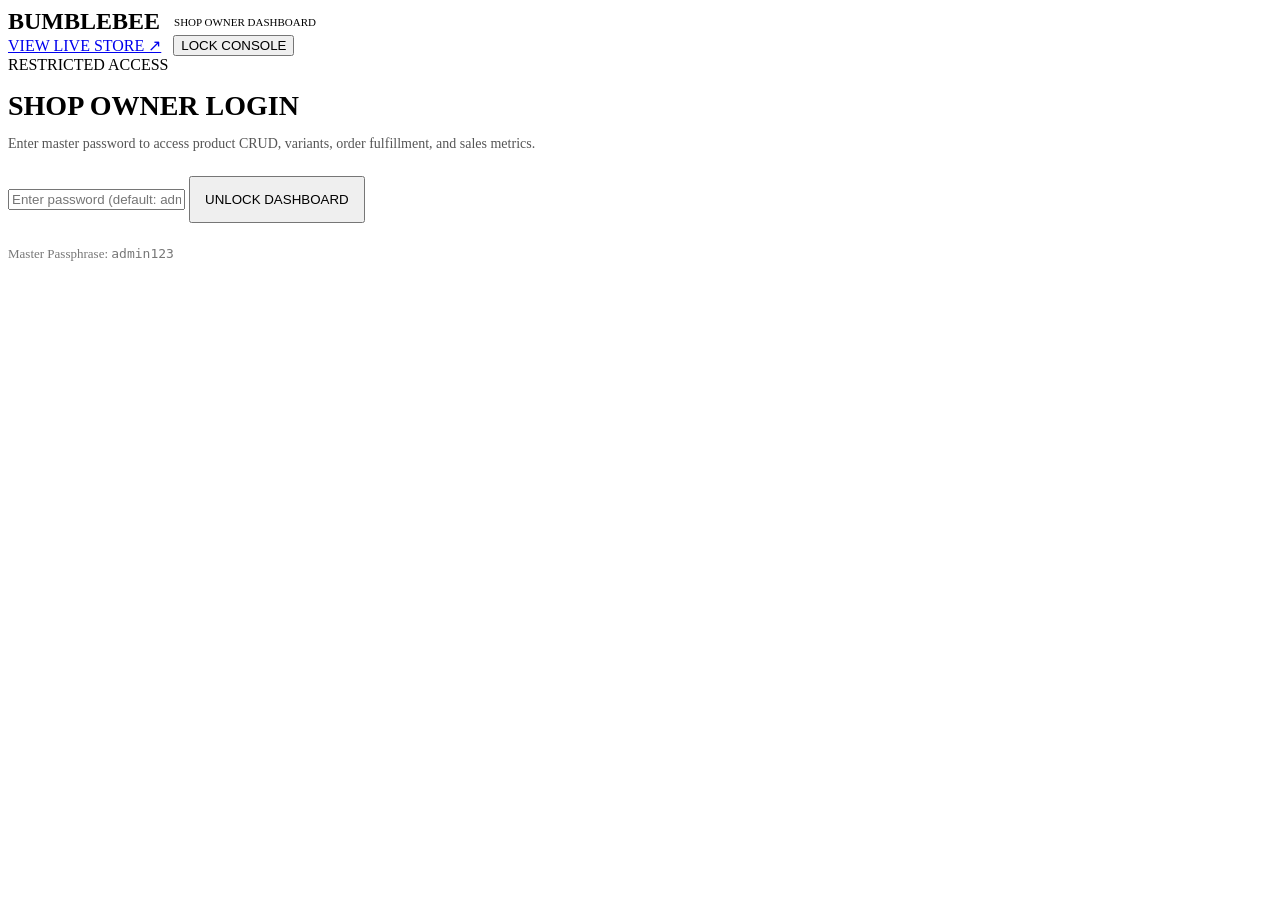
==== public/admin.html @ fe187dd0 "vercel" ====
<!DOCTYPE html>
<html lang="en">
<head>
  <meta charset="UTF-8">
  <meta name="viewport" content="width=device-width, initial-scale=1.0">
  <title>Admin Command // BUMBLEBEE Dashboard</title>
  <link rel="stylesheet" href="/css/style.css">
  <link rel="stylesheet" href="/css/admin.css">
</head>
<body class="admin-page-body">
  <!-- Top Nav -->
  <nav class="admin-nav">
    <div style="display:flex; align-items:center; gap:14px;">
      <span style="font-family:var(--font-display); font-size:24px; font-weight:900;" data-brand-name>BUMBLEBEE</span>
      <span class="badge-brutal badge-yellow" style="font-size:11px;">SHOP OWNER DASHBOARD</span>
    </div>
    <div style="display:flex; align-items:center; gap:12px;">
      <a href="/" target="_blank" class="btn-brutal btn-sm btn-cyan">VIEW LIVE STORE ↗</a>
      <button class="btn-brutal btn-sm btn-pink" onclick="Admin.logout()">LOCK CONSOLE</button>
    </div>
  </nav>

  <!-- Password Gate -->
  <div id="admin-gate-screen" class="admin-gate-card">
    <span class="badge-brutal badge-pink">RESTRICTED ACCESS</span>
    <h1 style="font-size:28px; margin: 16px 0 10px;">SHOP OWNER LOGIN</h1>
    <p style="font-size:14px; color:#555; margin-bottom:24px;">
      Enter master password to access product CRUD, variants, order fulfillment, and sales metrics.
    </p>

    <form onsubmit="event.preventDefault(); Admin.login(document.getElementById('gate-password').value);">
      <input type="password" id="gate-password" class="input-brutal" placeholder="Enter password (default: admin123)" style="text-align:center; margin-bottom:18px;" required>
      <button type="submit" class="btn-brutal btn-yellow btn-block" style="padding:14px;">UNLOCK DASHBOARD</button>
    </form>
    <div style="font-size:13px; color:#777; margin-top:18px;">Master Passphrase: <code>admin123</code></div>
  </div>

  <!-- Main Dashboard -->
  <main id="admin-main-dashboard" class="admin-container" style="display:none;">
    <div class="admin-header-row">
      <div>
        <h1 style="font-size:38px;">COMMAND CENTER</h1>
        <p style="font-size:15px; color:#555;">Live inventory and order monitoring backed by MongoDB Atlas.</p>
      </div>
      <div style="display:flex; gap:12px;">
        <button class="btn-brutal btn-yellow" onclick="openAddProductModal()">+ ADD NEW PRODUCT</button>
      </div>
    </div>

    <!-- Stats (NO DECIMALS, RESPONSIVE FONT SCALING) -->
    <div class="admin-stats-grid">
      <div class="stat-card stat-yellow">
        <div class="stat-title">TOTAL STORE REVENUE</div>
        <div class="stat-value" id="stat-total-revenue">&#8377;0</div>
      </div>
      <div class="stat-card stat-cyan">
        <div class="stat-title">TOTAL ORDERS PLACED</div>
        <div class="stat-value" id="stat-total-orders">0</div>
      </div>
      <div class="stat-card stat-pink">
        <div class="stat-title">ACTIVE INVENTORY PIECES</div>
        <div class="stat-value" id="stat-total-products">0</div>
      </div>
      <div class="stat-card stat-green">
        <div class="stat-title">AVERAGE ORDER VALUE</div>
        <div class="stat-value" id="stat-aov">&#8377;0</div>
      </div>
    </div>

    <!-- Admin Tabs -->
    <div class="admin-tab-bar">
      <button id="admin-tab-products" class="admin-tab-btn active" onclick="switchAdminTab('products')">PRODUCT INVENTORY (CRUD &amp; VARIANTS)</button>
      <button id="admin-tab-orders" class="admin-tab-btn" onclick="switchAdminTab('orders')">CUSTOMER ORDERS &amp; FULFILLMENT</button>
    </div>

    <!-- View 1: Products Table -->
    <section id="admin-view-products" class="admin-table-card">
      <div style="display:flex; justify-content:space-between; align-items:center; margin-bottom:18px;">
        <div>
          <h2 style="font-size:22px;">CATALOG MANAGEMENT</h2>
          <p style="font-size:14px; color:#666;">Click any product row to inspect specifications and color variant photos.</p>
        </div>
        <button class="btn-brutal btn-sm btn-yellow" onclick="openAddProductModal()">+ ADD PRODUCT</button>
      </div>

      <table class="admin-table">
        <thead>
          <tr>
            <th>THUMB</th>
            <th>PRODUCT &amp; CATEGORY</th>
            <th>PRICE</th>
            <th>STOCK STATUS</th>
            <th>SIZES</th>
            <th>ACTIONS</th>
          </tr>
        </thead>
        <tbody id="admin-products-tbody"></tbody>
      </table>
    </section>

    <!-- View 2: Orders Table -->
    <section id="admin-view-orders" class="admin-table-card" style="display:none;">
      <div style="margin-bottom:18px;">
        <h2 style="font-size:22px;">CUSTOMER ORDERS</h2>
        <p style="font-size:14px; color:#666;">Click any order row to open shipment and customer inspection modal.</p>
      </div>

      <table class="admin-table">
        <thead>
          <tr>
            <th>ORDER ID</th>
            <th>CUSTOMER</th>
            <th>CITY / STATE</th>
            <th>ITEMS</th>
            <th>TOTAL (NO DECIMALS)</th>
            <th>FULFILLMENT STATUS</th>
            <th>TRACKING ID</th>
          </tr>
        </thead>
        <tbody id="admin-orders-tbody"></tbody>
      </table>
    </section>
  </main>

  <!-- ADD / EDIT PRODUCT MODAL (WITH SIZES & VARIANT IMAGE BUILDER) -->
  <div class="cart-drawer-overlay" id="product-form-modal-overlay" onclick="closeProductModal()"></div>
  <div id="product-form-modal" style="position:fixed; top:50%; left:50%; transform:translate(-50%, -50%); width:90%; max-width:780px; max-height:90vh; overflow-y:auto; background:#fff; border:var(--border); box-shadow:var(--shadow-lg); z-index:4000; display:none; padding:36px;">
    <div style="display:flex; justify-content:space-between; align-items:center; border-bottom:2px solid #000; padding-bottom:14px; margin-bottom:20px;">
      <h2 id="product-modal-title" style="font-size:24px;">ADD NEW PRODUCT</h2>
      <button class="btn-brutal btn-sm btn-white" onclick="closeProductModal()">✕</button>
    </div>

    <form id="product-form" onsubmit="handleSaveProduct(event)">
      <input type="hidden" id="prod-edit-id">

      <div style="display:grid; grid-template-columns:2fr 1fr; gap:16px; margin-bottom:16px;">
        <div>
          <label style="display:block; font-size:13px; font-weight:800; margin-bottom:6px;">PRODUCT TITLE *</label>
          <input type="text" id="prod-name" class="input-brutal" required placeholder="e.g. Acid Cyber Windbreaker">
        </div>
        <div>
          <label style="display:block; font-size:13px; font-weight:800; margin-bottom:6px;">CATEGORY *</label>
          <select id="prod-category" class="select-brutal">
            <option value="Tops & Tees">Tops & Tees</option>
            <option value="Hoodies & Outerwear">Hoodies & Outerwear</option>
            <option value="Bottoms & Cargos">Bottoms & Cargos</option>
            <option value="Footwear">Footwear</option>
            <option value="Cyber Accessories">Cyber Accessories</option>
          </select>
        </div>
      </div>

      <div style="display:grid; grid-template-columns:1fr 1fr 1fr; gap:16px; margin-bottom:16px;">
        <div>
          <label style="display:block; font-size:13px; font-weight:800; margin-bottom:6px;">PRICE (&#8377;) *</label>
          <input type="number" id="prod-price" class="input-brutal" required min="0" step="1" placeholder="1999">
        </div>
        <div>
          <label style="display:block; font-size:13px; font-weight:800; margin-bottom:6px;">COMPARE AT PRICE (&#8377;)</label>
          <input type="number" id="prod-compare-price" class="input-brutal" min="0" step="1" placeholder="2999">
        </div>
        <div>
          <label style="display:block; font-size:13px; font-weight:800; margin-bottom:6px;">STOCK QUANTITY *</label>
          <input type="number" id="prod-stock" class="input-brutal" required min="0" value="25">
        </div>
      </div>

      <div style="margin-bottom:16px;">
        <label style="display:block; font-size:13px; font-weight:800; margin-bottom:6px;">PRIMARY COVER IMAGE URL *</label>
        <input type="url" id="prod-main-image" class="input-brutal" required placeholder="https://images.unsplash.com/...">
      </div>

      <div style="margin-bottom:16px;">
        <label style="display:block; font-size:13px; font-weight:800; margin-bottom:6px;">DESCRIPTION</label>
        <textarea id="prod-description" class="input-brutal" rows="3" placeholder="Heavyweight GSM, oversized boxy cut, acid fade..."></textarea>
      </div>

      <!-- AVAILABLE SIZES SELECTION & CUSTOM SIZES MANAGER -->
      <div style="margin-bottom:18px; border:2px solid #000; padding:18px; background:#fff; box-shadow:2px 2px 0 #000;">
        <div style="display:flex; justify-content:space-between; align-items:center; margin-bottom:10px; flex-wrap:wrap; gap:8px;">
          <div>
            <label style="display:block; font-size:13px; font-weight:800; margin-bottom:2px;">AVAILABLE SIZES FOR THIS PIECE</label>
            <span style="font-size:12px; color:#666;">Click chip to toggle on/off, click &#x2715; to delete, or add any custom size below.</span>
          </div>
          <div style="display:flex; gap:6px;">
            <button type="button" class="btn-brutal btn-sm btn-white" style="font-size:11px; padding:4px 8px;" onclick="selectAllSizes(true)">ALL</button>
            <button type="button" class="btn-brutal btn-sm btn-white" style="font-size:11px; padding:4px 8px;" onclick="selectAllSizes(false)">NONE</button>
            <button type="button" class="btn-brutal btn-sm btn-pink" style="font-size:11px; padding:4px 8px;" onclick="clearAllSizes()">CLEAR</button>
          </div>
        </div>

        <!-- Custom Size Manual Input -->
        <div style="display:flex; gap:8px; margin-bottom:12px;">
          <input type="text" id="custom-size-input" class="input-brutal" placeholder="Add custom size (e.g. 3XL, UK 9, 32W, Oversized, Free Size)..." style="flex:1; padding:8px 12px; font-size:13px;" onkeydown="if(event.key==='Enter'){event.preventDefault();addCustomSizeFromInput();}">
          <button type="button" class="btn-brutal btn-sm btn-yellow" onclick="addCustomSizeFromInput()" style="white-space:nowrap; padding:8px 16px;">+ ADD SIZE</button>
        </div>

        <!-- Quick Presets -->
        <div style="margin-bottom:14px; display:flex; align-items:center; gap:6px; flex-wrap:wrap;">
          <span style="font-size:11px; font-weight:800; color:#555; text-transform:uppercase; margin-right:4px;">Quick Presets:</span>
          <button type="button" class="btn-brutal btn-sm btn-white" style="font-size:11px; padding:3px 8px;" onclick="addPresetGroup(['XS','S','M','L','XL','XXL','3XL'])">+ Apparel (XS-3XL)</button>
          <button type="button" class="btn-brutal btn-sm btn-white" style="font-size:11px; padding:3px 8px;" onclick="addPresetGroup(['UK 6','UK 7','UK 8','UK 9','UK 10','UK 11'])">+ Shoes (UK 6-11)</button>
          <button type="button" class="btn-brutal btn-sm btn-white" style="font-size:11px; padding:3px 8px;" onclick="addPresetGroup(['28','30','32','34','36','38'])">+ Waist (28-38)</button>
          <button type="button" class="btn-brutal btn-sm btn-white" style="font-size:11px; padding:3px 8px;" onclick="addPresetGroup(['One Size','Free Size'])">+ One Size</button>
        </div>

        <!-- Active / Configured Size Pills -->
        <div class="size-chips-container" id="admin-size-pills"></div>
      </div>

      <!-- PROFESSIONAL VARIANT MANAGER WITH PER-OPTION IMAGES -->
      <div class="variant-builder-container">
        <div class="variant-builder-header">
          <div>
            <h4 style="font-size:15px;">COLOR &amp; STYLE VARIANTS (WITH OPTION-SPECIFIC IMAGES)</h4>
            <p style="font-size:13px; color:#555;">Assign a photo URL to each color. When customer clicks a swatch, the image auto-switches.</p>
          </div>
          <button type="button" class="btn-brutal btn-sm btn-yellow" onclick="addVariantBuilderRow()">+ ADD VARIANT</button>
        </div>
        <div id="variant-builder-rows"></div>
      </div>

      <div style="margin-top:24px; display:flex; justify-content:flex-end; gap:12px;">
        <button type="button" class="btn-brutal btn-white" onclick="closeProductModal()">CANCEL</button>
        <button type="submit" class="btn-brutal btn-yellow">SAVE PRODUCT TO ATLAS</button>
      </div>
    </form>
  </div>

  <!-- ROW CLICK INSPECTION MODAL -->
  <div class="cart-drawer-overlay" id="admin-inspect-modal-overlay" onclick="closeAdminInspectModal()"></div>
  <div id="admin-inspect-modal" style="position:fixed; top:50%; left:50%; transform:translate(-50%, -50%); width:90%; max-width:680px; max-height:85vh; overflow-y:auto; background:#fff; border:var(--border); box-shadow:var(--shadow-lg); z-index:4000; display:none; padding:36px;">
    <div style="display:flex; justify-content:space-between; align-items:center; border-bottom:2px solid #000; padding-bottom:14px; margin-bottom:20px;">
      <h2 id="admin-inspect-title" style="font-size:22px;">RECORD DETAILS</h2>
      <button class="btn-brutal btn-sm btn-white" onclick="closeAdminInspectModal()">✕</button>
    </div>
    <div id="admin-inspect-body"></div>
  </div>

  <div id="toast-container"></div>
  <script src="/js/config.js"></script>
  <script src="/js/admin.js"></script>
</body>
</html>
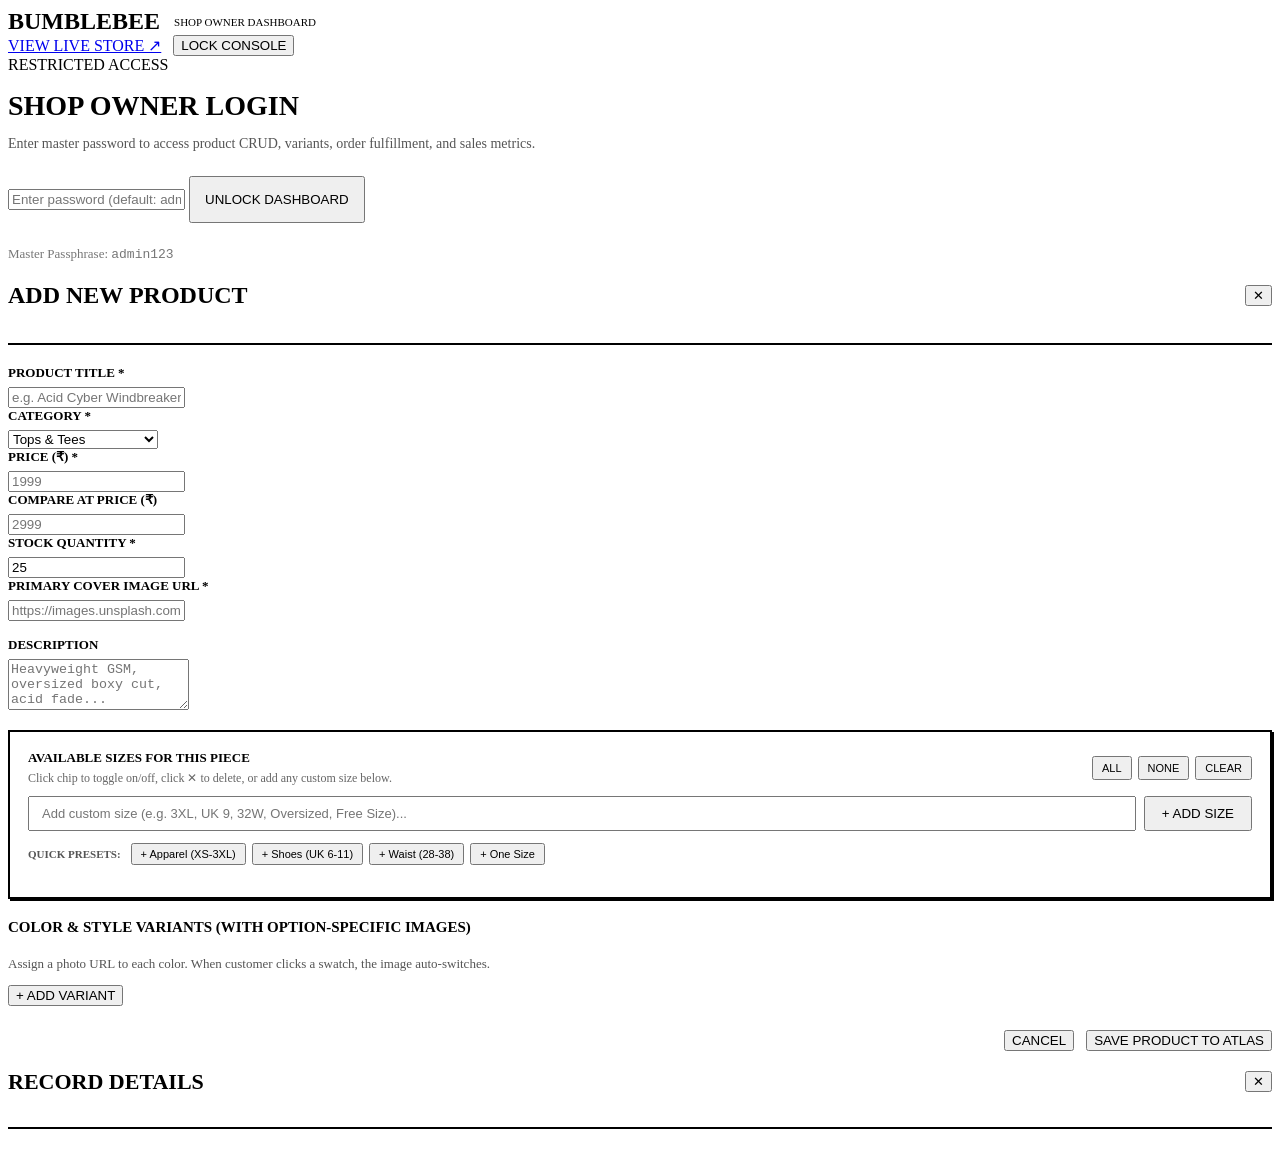
==== commit de072cdc: "Fix Vercel serverless routing, API path normalization, and responsive layouts" ====
--- a/public/admin.html
+++ b/public/admin.html
@@ -124,7 +124,7 @@
 
   <!-- ADD / EDIT PRODUCT MODAL (WITH SIZES & VARIANT IMAGE BUILDER) -->
   <div class="cart-drawer-overlay" id="product-form-modal-overlay" onclick="closeProductModal()"></div>
-  <div id="product-form-modal" style="position:fixed; top:50%; left:50%; transform:translate(-50%, -50%); width:90%; max-width:780px; max-height:90vh; overflow-y:auto; background:#fff; border:var(--border); box-shadow:var(--shadow-lg); z-index:4000; display:none; padding:36px;">
+  <div id="product-form-modal" class="admin-modal-card">
     <div style="display:flex; justify-content:space-between; align-items:center; border-bottom:2px solid #000; padding-bottom:14px; margin-bottom:20px;">
       <h2 id="product-modal-title" style="font-size:24px;">ADD NEW PRODUCT</h2>
       <button class="btn-brutal btn-sm btn-white" onclick="closeProductModal()">✕</button>
@@ -133,7 +133,7 @@
     <form id="product-form" onsubmit="handleSaveProduct(event)">
       <input type="hidden" id="prod-edit-id">
 
-      <div style="display:grid; grid-template-columns:2fr 1fr; gap:16px; margin-bottom:16px;">
+      <div class="admin-form-grid-2">
         <div>
           <label style="display:block; font-size:13px; font-weight:800; margin-bottom:6px;">PRODUCT TITLE *</label>
           <input type="text" id="prod-name" class="input-brutal" required placeholder="e.g. Acid Cyber Windbreaker">
@@ -150,7 +150,7 @@
         </div>
       </div>
 
-      <div style="display:grid; grid-template-columns:1fr 1fr 1fr; gap:16px; margin-bottom:16px;">
+      <div class="admin-form-grid-3">
         <div>
           <label style="display:block; font-size:13px; font-weight:800; margin-bottom:6px;">PRICE (&#8377;) *</label>
           <input type="number" id="prod-price" class="input-brutal" required min="0" step="1" placeholder="1999">
@@ -229,7 +229,7 @@
 
   <!-- ROW CLICK INSPECTION MODAL -->
   <div class="cart-drawer-overlay" id="admin-inspect-modal-overlay" onclick="closeAdminInspectModal()"></div>
-  <div id="admin-inspect-modal" style="position:fixed; top:50%; left:50%; transform:translate(-50%, -50%); width:90%; max-width:680px; max-height:85vh; overflow-y:auto; background:#fff; border:var(--border); box-shadow:var(--shadow-lg); z-index:4000; display:none; padding:36px;">
+  <div id="admin-inspect-modal" class="admin-modal-card">
     <div style="display:flex; justify-content:space-between; align-items:center; border-bottom:2px solid #000; padding-bottom:14px; margin-bottom:20px;">
       <h2 id="admin-inspect-title" style="font-size:22px;">RECORD DETAILS</h2>
       <button class="btn-brutal btn-sm btn-white" onclick="closeAdminInspectModal()">✕</button>
